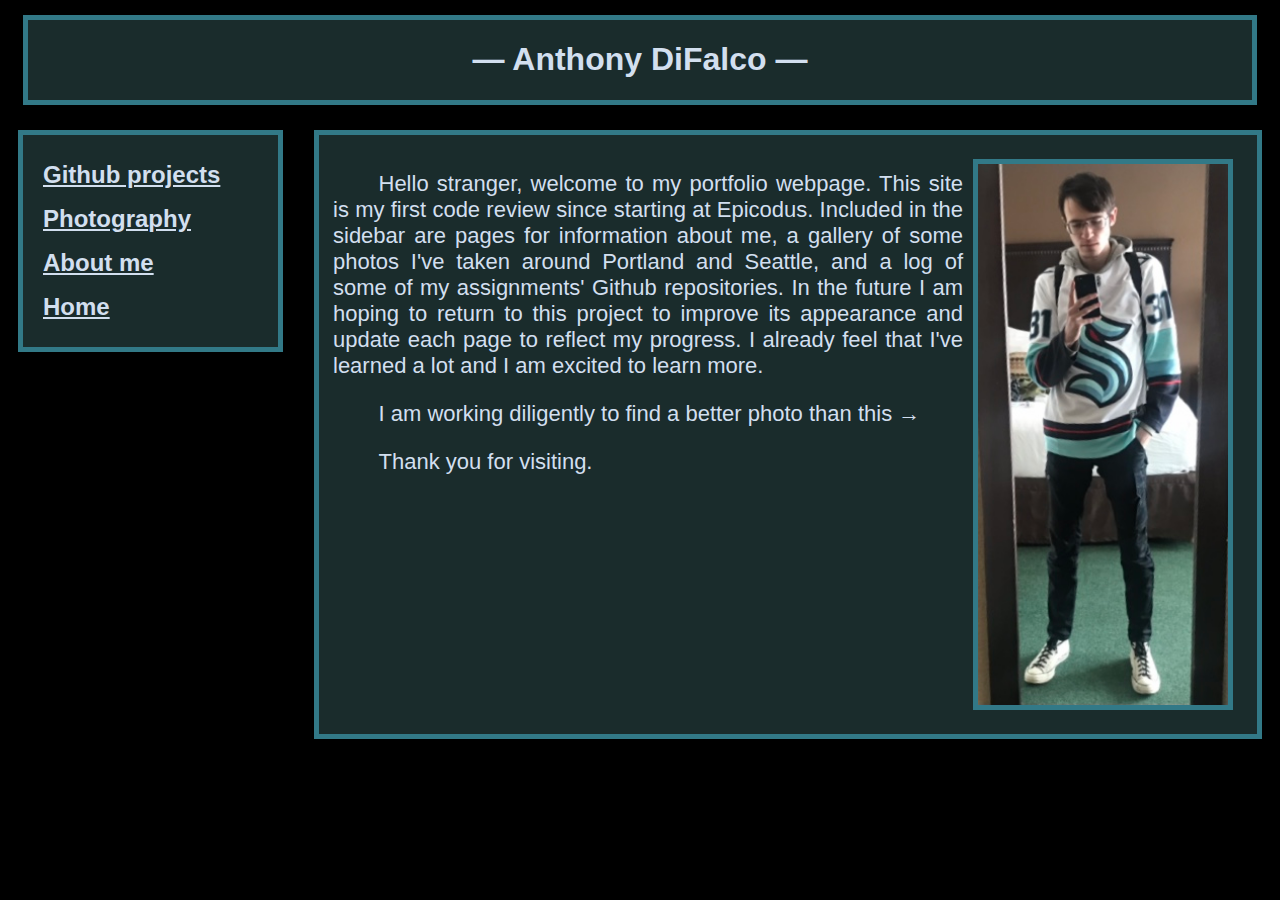
==== index.html @ b197f3e6 "fill about-me.html with basic personal information" ====
<!DOCTYPE html>
<html lang="en-US">
<head>
  <link href="css/styles.css" rel="stylesheet" type="text/css" media="all">
  <title>Anthony DiFalco - Epicodus</title>
</head>
<body>
  <span class="title"><h1>— Anthony DiFalco —</h1></span>

  <div class="sidebar">
    <a href="github.html" class="link"><h1>Github projects</h1></a>
    <a href="photography.html" class="link"><h1>Photography</h1></a>
    <a href="about-me.html" class="link"><h1>About me</h1></a>
    <a href="index.html" class="link"><h1>Home</h1></a>
  </div>

  <div class="bodytext">
    <img src="img/anthony.jpg" alt="A poor photo of me showing off my cool Seattle Kraken jersey on a trip to Seattle" width="250px">
    <p>Hello stranger, welcome to my portfolio webpage. This site is my first code review since starting at Epicodus. Included in the sidebar are pages for information about me, a gallery of some photos I've taken around Portland and Seattle, and a log of some of my assignments' Github repositories. In the future I am hoping to return to this project to improve its appearance and update each page to reflect my progress. I already feel that I've learned a lot and I am excited to learn more.</p>
    <p>I am working diligently to find a better photo than this →</p>
    <p>Thank you for visiting.</p>
  </div>
</body>
</html>
---- css/styles.css ----
p {
  font-size: 22px;
}

.title {
  width: auto;
  border: solid #327987;
  border-width: 5px;
  margin: 15px;
  background-color: #1a2c2c;
  display: block;
  text-align: center;
}

.sidebar {
  width: 21%;
  border: solid #327987;
  border-width: 5px;
  padding: 10px;
  margin: 10px;
  box-sizing: border-box;
  background-color: #1a2c2c;
  float: left;
  display: block;
}

.sidebar h1 {
  font-size: 24px;
  font-weight: 900;
  margin-left: 10px;
}

.sidebar h2 {
  font-size: 20px;
  font-weight: 900;
}

.bodytext {
  width: 75%;
  border: solid #327987;
  border-width: 5px;
  padding: 14px;
  margin: 10px;
  box-sizing: border-box;
  float: right;
  background-color: #1a2c2c;
  text-indent: 5%;
  text-align: justify;
}

.bodytext h2 {
  font-size: 28px;
}

img {
  margin: 10px;
  float: right;
  border: solid #327987;
  border-width: 5px;
}

.link {
  color: #d2dfef;
}

body {
  background-color: black;
  color: #d2dfef;
  font-family: 'Trebuchet MS', 'Lucida Sans Unicode', 'Lucida Grande', 'Lucida Sans', Arial, sans-serif;
}
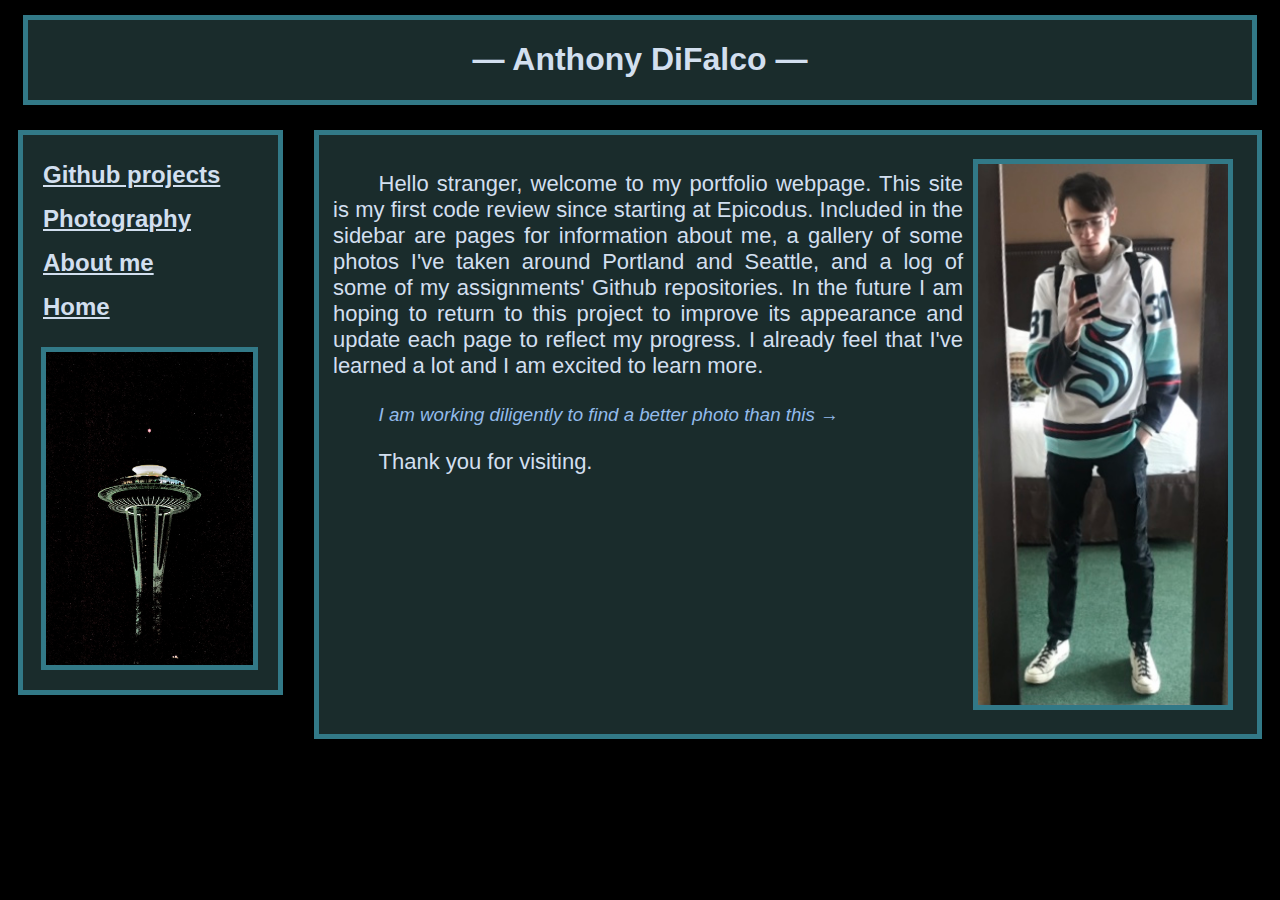
==== commit 3978fa81: "add minor formatting improvements" ====
--- a/index.html
+++ b/index.html
@@ -12,12 +12,14 @@
     <a href="photography.html" class="link"><h1>Photography</h1></a>
     <a href="about-me.html" class="link"><h1>About me</h1></a>
     <a href="index.html" class="link"><h1>Home</h1></a>
+    <img src="img/IMG_8823.jpg" alt="" width="88%">
   </div>
+
 
   <div class="bodytext">
     <img src="img/anthony.jpg" alt="A poor photo of me showing off my cool Seattle Kraken jersey on a trip to Seattle" width="250px">
     <p>Hello stranger, welcome to my portfolio webpage. This site is my first code review since starting at Epicodus. Included in the sidebar are pages for information about me, a gallery of some photos I've taken around Portland and Seattle, and a log of some of my assignments' Github repositories. In the future I am hoping to return to this project to improve its appearance and update each page to reflect my progress. I already feel that I've learned a lot and I am excited to learn more.</p>
-    <p>I am working diligently to find a better photo than this →</p>
+    <p><em>I am working diligently to find a better photo than this →</em></p>
     <p>Thank you for visiting.</p>
   </div>
 </body>
--- a/css/styles.css
+++ b/css/styles.css
@@ -1,5 +1,15 @@
 p {
   font-size: 22px;
+}
+
+strong {
+  font-size: 115%;
+  color: #93bbeb;
+}
+
+em {
+  font-size: 85%;
+  color: #93bbeb;
 }
 
 .title {
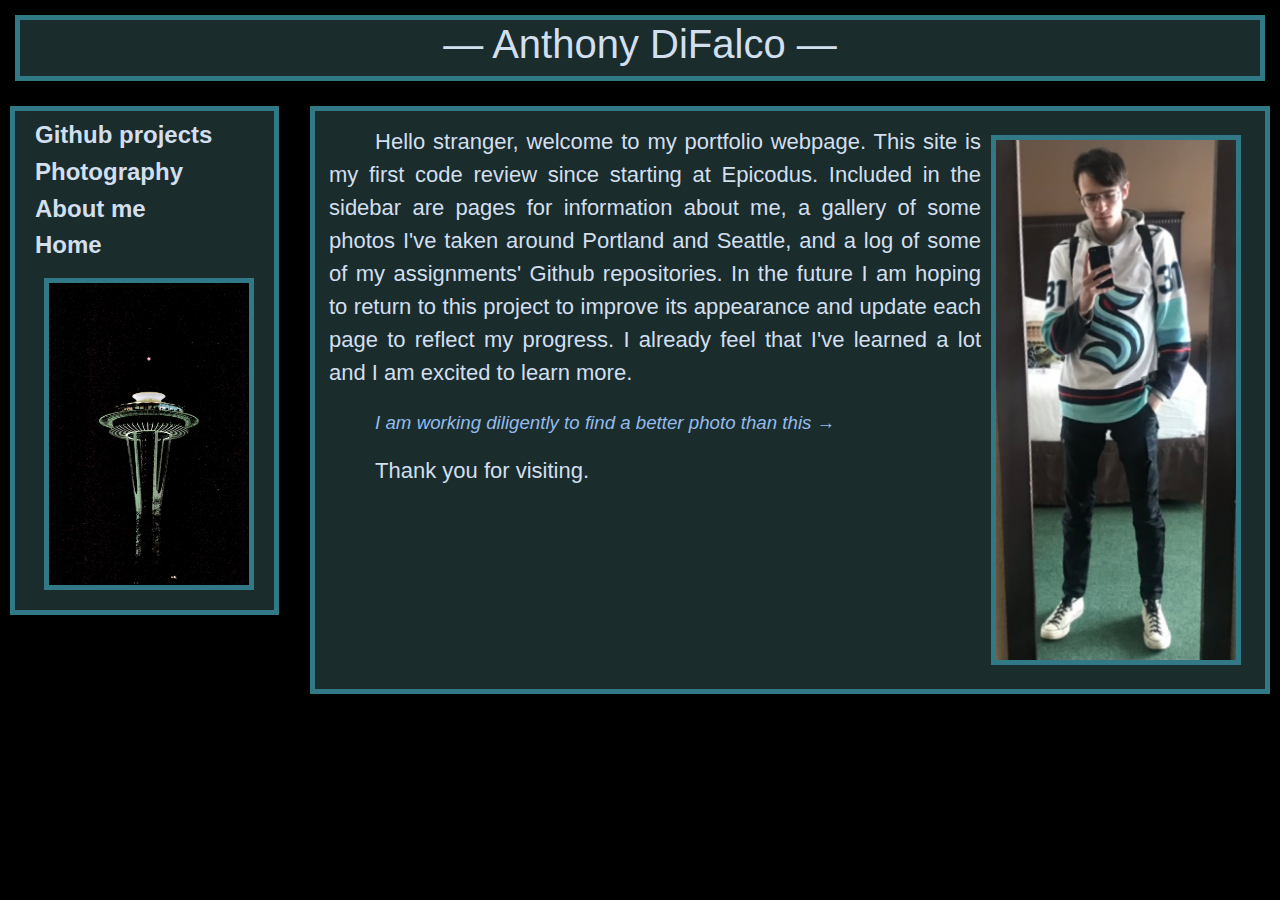
==== commit b47950a4: "WIP: rewrite photography.html to include bootstrap elements" ====
--- a/index.html
+++ b/index.html
@@ -1,6 +1,7 @@
 <!DOCTYPE html>
 <html lang="en-US">
 <head>
+  <link href="css/bootstrap.css" rel="stylesheet" type="text/css" media="all">
   <link href="css/styles.css" rel="stylesheet" type="text/css" media="all">
   <title>Anthony DiFalco - Epicodus</title>
 </head>
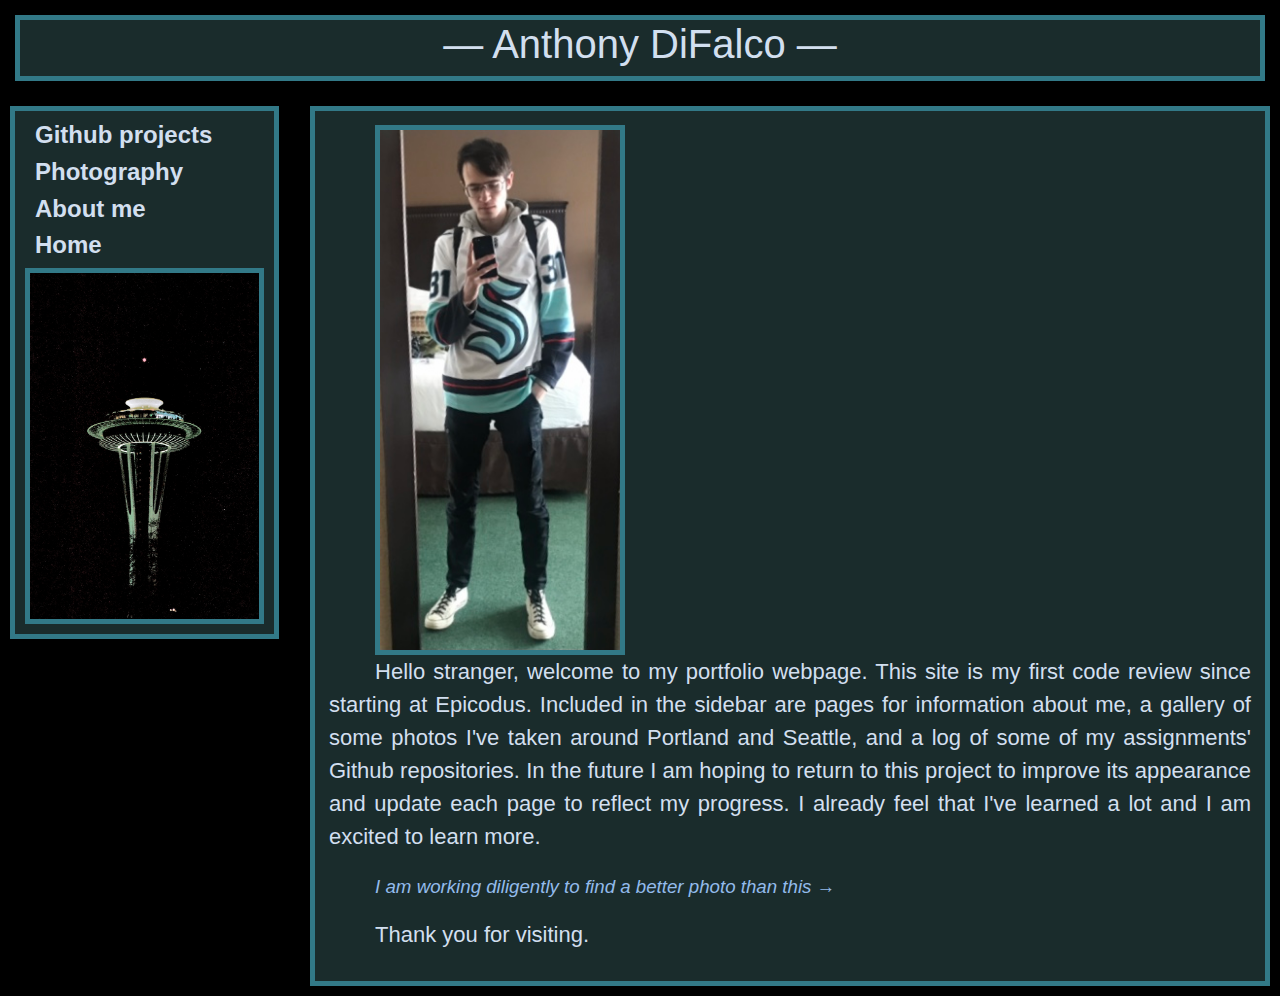
==== commit 5ca70c58: "rewrite photography.html to align images along bootstrap grid" ====
--- a/index.html
+++ b/index.html
@@ -13,7 +13,7 @@
     <a href="photography.html" class="link"><h1>Photography</h1></a>
     <a href="about-me.html" class="link"><h1>About me</h1></a>
     <a href="index.html" class="link"><h1>Home</h1></a>
-    <img src="img/IMG_8823.jpg" alt="" width="88%">
+    <img src="img/IMG_8823.jpg" alt="" width="100%">
   </div>
 
 
--- a/css/styles.css
+++ b/css/styles.css
@@ -63,8 +63,7 @@
 }
 
 img {
-  margin: 10px;
-  float: right;
+  margin: auto;
   border: solid #327987;
   border-width: 5px;
 }
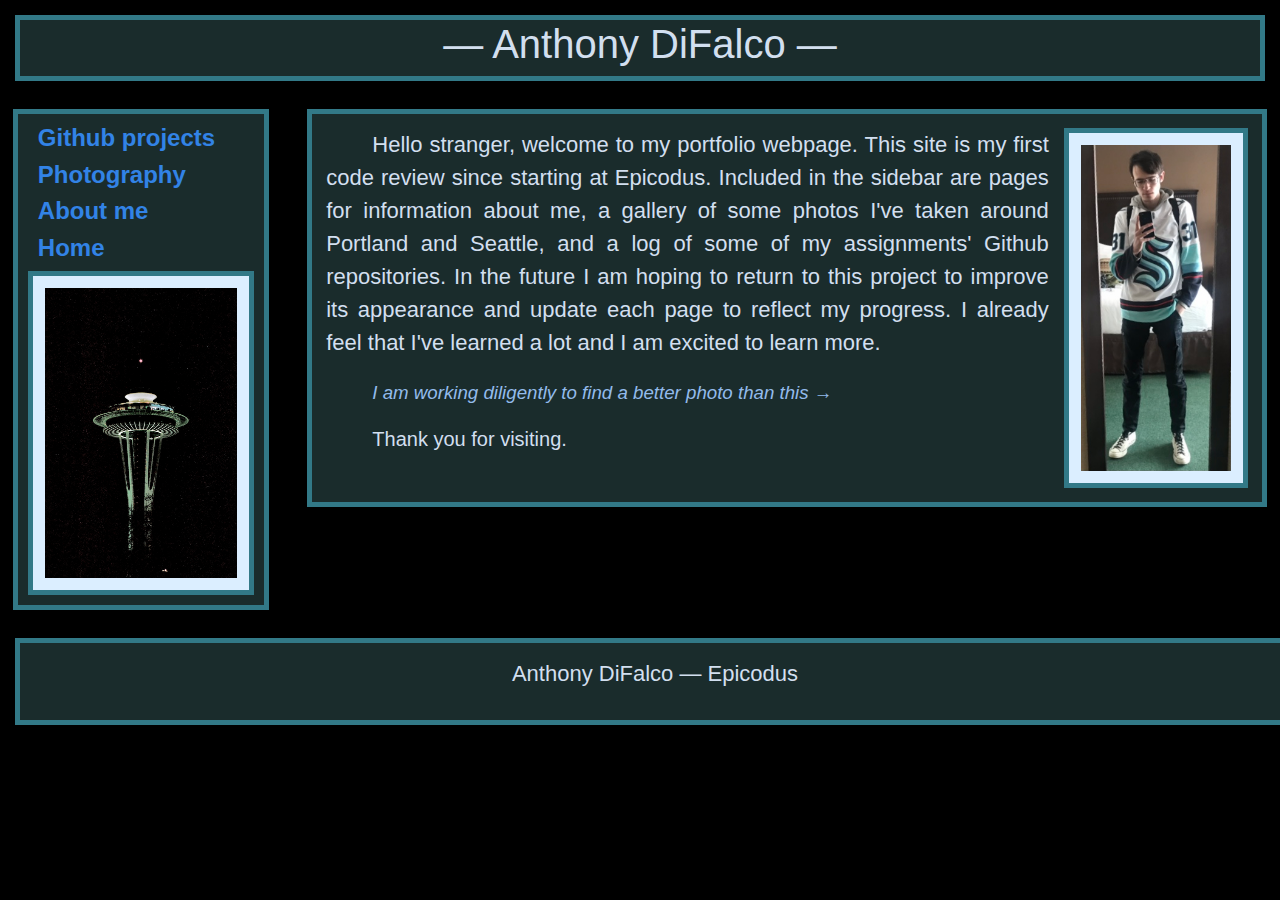
==== commit 76b5026a: "add div class for a footer box element on every page" ====
--- a/index.html
+++ b/index.html
@@ -18,10 +18,14 @@
 
 
   <div class="bodytext">
-    <img src="img/anthony.jpg" alt="A poor photo of me showing off my cool Seattle Kraken jersey on a trip to Seattle" width="250px">
+    <img src="img/anthony.jpg" alt="A poor photo of me showing off my cool Seattle Kraken jersey on a trip to Seattle" width="20%" class="img-right">
     <p>Hello stranger, welcome to my portfolio webpage. This site is my first code review since starting at Epicodus. Included in the sidebar are pages for information about me, a gallery of some photos I've taken around Portland and Seattle, and a log of some of my assignments' Github repositories. In the future I am hoping to return to this project to improve its appearance and update each page to reflect my progress. I already feel that I've learned a lot and I am excited to learn more.</p>
     <p><em>I am working diligently to find a better photo than this →</em></p>
-    <p>Thank you for visiting.</p>
+    <p class="lead">Thank you for visiting.</p>
+  </div>
+
+  <div class="footer">
+    <p>Anthony DiFalco — Epicodus</p>
   </div>
 </body>
 </html>
--- a/css/styles.css
+++ b/css/styles.css
@@ -12,24 +12,22 @@
   color: #93bbeb;
 }
 
-.title {
+.title { 
+  border: 5px solid #327987;
+  background-color: #1a2c2c;
   width: auto;
-  border: solid #327987;
-  border-width: 5px;
   margin: 15px;
-  background-color: #1a2c2c;
   display: block;
   text-align: center;
 }
 
 .sidebar {
-  width: 21%;
-  border: solid #327987;
-  border-width: 5px;
+  border: 5px solid #327987;
+  background-color: #1a2c2c;
+  width: 20%;
   padding: 10px;
-  margin: 10px;
+  margin: 1%;
   box-sizing: border-box;
-  background-color: #1a2c2c;
   float: left;
   display: block;
 }
@@ -46,14 +44,14 @@
 }
 
 .bodytext {
+  border: 5px solid #327987;
+  background-color: #1a2c2c;
   width: 75%;
-  border: solid #327987;
-  border-width: 5px;
   padding: 14px;
-  margin: 10px;
+  margin: 1%;
   box-sizing: border-box;
+  display: block;
   float: right;
-  background-color: #1a2c2c;
   text-indent: 5%;
   text-align: justify;
 }
@@ -62,18 +60,40 @@
   font-size: 28px;
 }
 
+.footer {
+  border: 5px solid #327987;
+  background-color: #1a2c2c;
+  width: 100%;
+  padding: 14px;
+  margin: 15px;
+  box-sizing: border-box;
+  display: block;
+  float: left;
+  text-align: center;
+}
+
 img {
+  border: 5px solid #327987;
+  background-color:#dbeeff;
   margin: auto;
-  border: solid #327987;
-  border-width: 5px;
+  padding: 12px;
+}
+
+.img-right {
+  float: right;
+  margin-left: 15px;
 }
 
 .link {
-  color: #d2dfef;
+  color: #3283e6;
 }
 
 body {
   background-color: black;
   color: #d2dfef;
-  font-family: 'Trebuchet MS', 'Lucida Sans Unicode', 'Lucida Grande', 'Lucida Sans', Arial, sans-serif;
+  font-family:'Segoe UI', Tahoma, Geneva, Verdana, sans-serif;
+}
+
+.row {
+  margin-bottom: 10px;
 }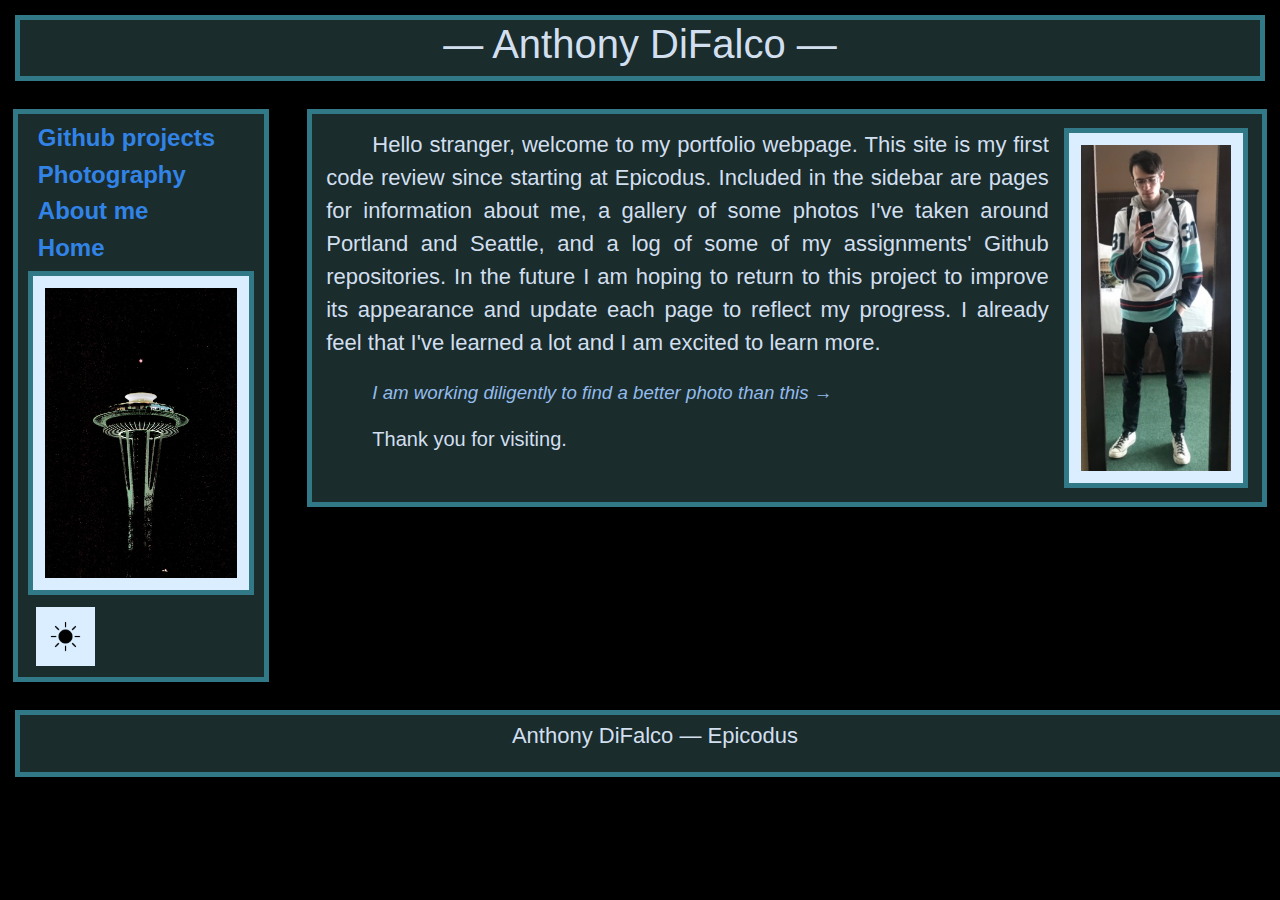
==== commit d22401cb: "WIP: add light/dark theme functionality using JavaScript" ====
--- a/index.html
+++ b/index.html
@@ -3,6 +3,8 @@
 <head>
   <link href="css/bootstrap.css" rel="stylesheet" type="text/css" media="all">
   <link href="css/styles.css" rel="stylesheet" type="text/css" media="all">
+  <script src="js/jquery-3.6.0.js"></script>
+  <script src="js/scripts.js"></script>
   <title>Anthony DiFalco - Epicodus</title>
 </head>
 <body>
@@ -14,8 +16,13 @@
     <a href="about-me.html" class="link"><h1>About me</h1></a>
     <a href="index.html" class="link"><h1>Home</h1></a>
     <img src="img/IMG_8823.jpg" alt="" width="100%">
+    <div id="theme">
+      <button class="btn link" id="themedark"><span class="clickable"><img src="img/icon-moon.png" width="80%"></span></button>
+    </div>
+    <div id="theme-hidden">
+      <button class="btn link" id="themelight"><span class="clickable"><img src="img/icon-sun.png" width="80%"></span></button>
+    </div>
   </div>
-
 
   <div class="bodytext">
     <img src="img/anthony.jpg" alt="A poor photo of me showing off my cool Seattle Kraken jersey on a trip to Seattle" width="20%" class="img-right">
--- a/css/styles.css
+++ b/css/styles.css
@@ -64,7 +64,7 @@
   border: 5px solid #327987;
   background-color: #1a2c2c;
   width: 100%;
-  padding: 14px;
+  padding: 4px;
   margin: 15px;
   box-sizing: border-box;
   display: block;
@@ -94,6 +94,41 @@
   font-family:'Segoe UI', Tahoma, Geneva, Verdana, sans-serif;
 }
 
+.light-theme {
+  background-color: #dbeeff;
+  color: #1a2c2c;
+  font-family:'Segoe UI', Tahoma, Geneva, Verdana, sans-serif;
+}
+
+.dark-theme {
+  background-color: black;
+  color: #d2dfef;
+  font-family:'Segoe UI', Tahoma, Geneva, Verdana, sans-serif;
+}
+
 .row {
   margin-bottom: 10px;
+}
+
+#theme {
+  display: none;
+}
+
+.btn {
+  padding: 0px;
+}
+
+.btn img {
+  border: none;
+  padding: none;
+  margin-top: 15%;
+}
+
+.clickable {
+  cursor: pointer;
+  color: #0088cc;
+}
+
+.clickable:hover {
+  color: black;
 }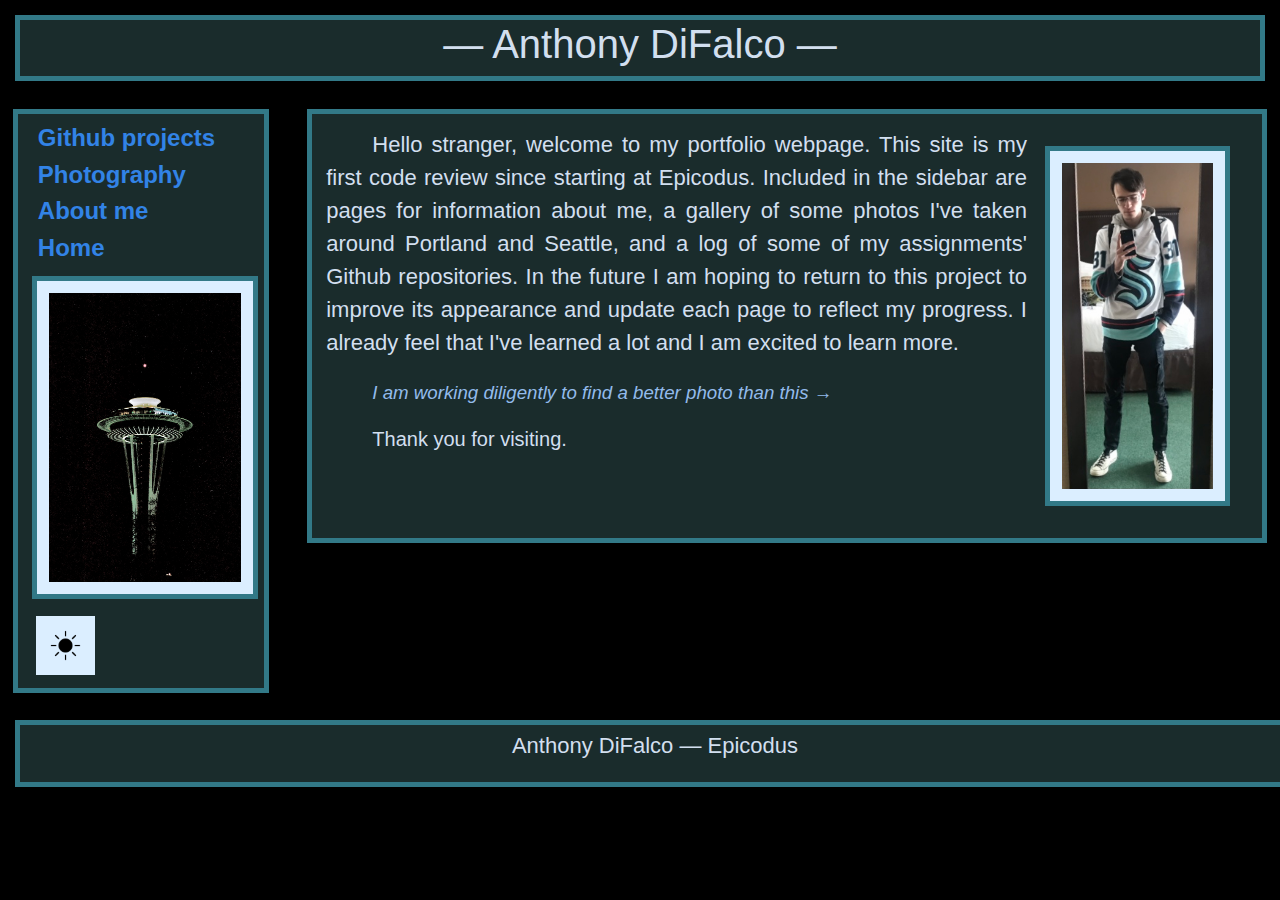
==== commit a760ff52: "WIP: add light/dark theme functionality to each element in CSS" ====
--- a/index.html
+++ b/index.html
@@ -7,7 +7,7 @@
   <script src="js/scripts.js"></script>
   <title>Anthony DiFalco - Epicodus</title>
 </head>
-<body>
+<body class="dark-theme">
   <span class="title"><h1>— Anthony DiFalco —</h1></span>
 
   <div class="sidebar">
--- a/css/styles.css
+++ b/css/styles.css
@@ -1,3 +1,85 @@
+.light-theme {
+  background-color: #dbeeff;
+  color: #1a2c2c;
+  font-family:'Segoe UI', Tahoma, Geneva, Verdana, sans-serif;
+}
+
+.light-theme .bodytext{
+  border: 5px solid #3283e6;
+  background-color: #93bbeb;
+  width: 75%;
+  padding: 14px;
+  margin: 1%;
+  box-sizing: border-box;
+  display: block;
+  float: right;
+  text-indent: 5%;
+  text-align: justify;
+}
+
+.light-theme .sidebar {
+  border: 5px solid #3283e6;
+  background-color: #93bbeb;
+  width: 20%;
+  padding: 10px;
+  margin: 1%;
+  box-sizing: border-box;
+  float: left;
+  display: block;
+}
+
+.light-theme .link {
+  color: #1a2c2c;
+}
+
+.light-theme img {
+  border: 5px solid #327987;
+  background-color:#dbeeff;
+  margin: 2%;
+  padding: 12px;
+}
+
+.dark-theme {
+  background-color: black;
+  color: #d2dfef;
+  font-family:'Segoe UI', Tahoma, Geneva, Verdana, sans-serif;
+}
+
+.dark-theme .bodytext{
+  border: 5px solid #327987;
+  background-color: #1a2c2c;
+  width: 75%;
+  padding: 14px;
+  margin: 1%;
+  box-sizing: border-box;
+  display: block;
+  float: right;
+  text-indent: 5%;
+  text-align: justify;
+}
+
+.dark-theme .sidebar {
+  border: 5px solid #327987;
+  background-color: #1a2c2c;
+  width: 20%;
+  padding: 10px;
+  margin: 1%;
+  box-sizing: border-box;
+  float: left;
+  display: block;
+}
+
+.dark-theme .link {
+  color: #3283e6;
+}
+
+.dark-theme img {
+  border: 5px solid #327987;
+  background-color:#dbeeff;
+  margin: 2%;
+  padding: 12px;
+}
+
 p {
   font-size: 22px;
 }
@@ -19,17 +101,6 @@
   margin: 15px;
   display: block;
   text-align: center;
-}
-
-.sidebar {
-  border: 5px solid #327987;
-  background-color: #1a2c2c;
-  width: 20%;
-  padding: 10px;
-  margin: 1%;
-  box-sizing: border-box;
-  float: left;
-  display: block;
 }
 
 .sidebar h1 {
@@ -94,18 +165,6 @@
   font-family:'Segoe UI', Tahoma, Geneva, Verdana, sans-serif;
 }
 
-.light-theme {
-  background-color: #dbeeff;
-  color: #1a2c2c;
-  font-family:'Segoe UI', Tahoma, Geneva, Verdana, sans-serif;
-}
-
-.dark-theme {
-  background-color: black;
-  color: #d2dfef;
-  font-family:'Segoe UI', Tahoma, Geneva, Verdana, sans-serif;
-}
-
 .row {
   margin-bottom: 10px;
 }
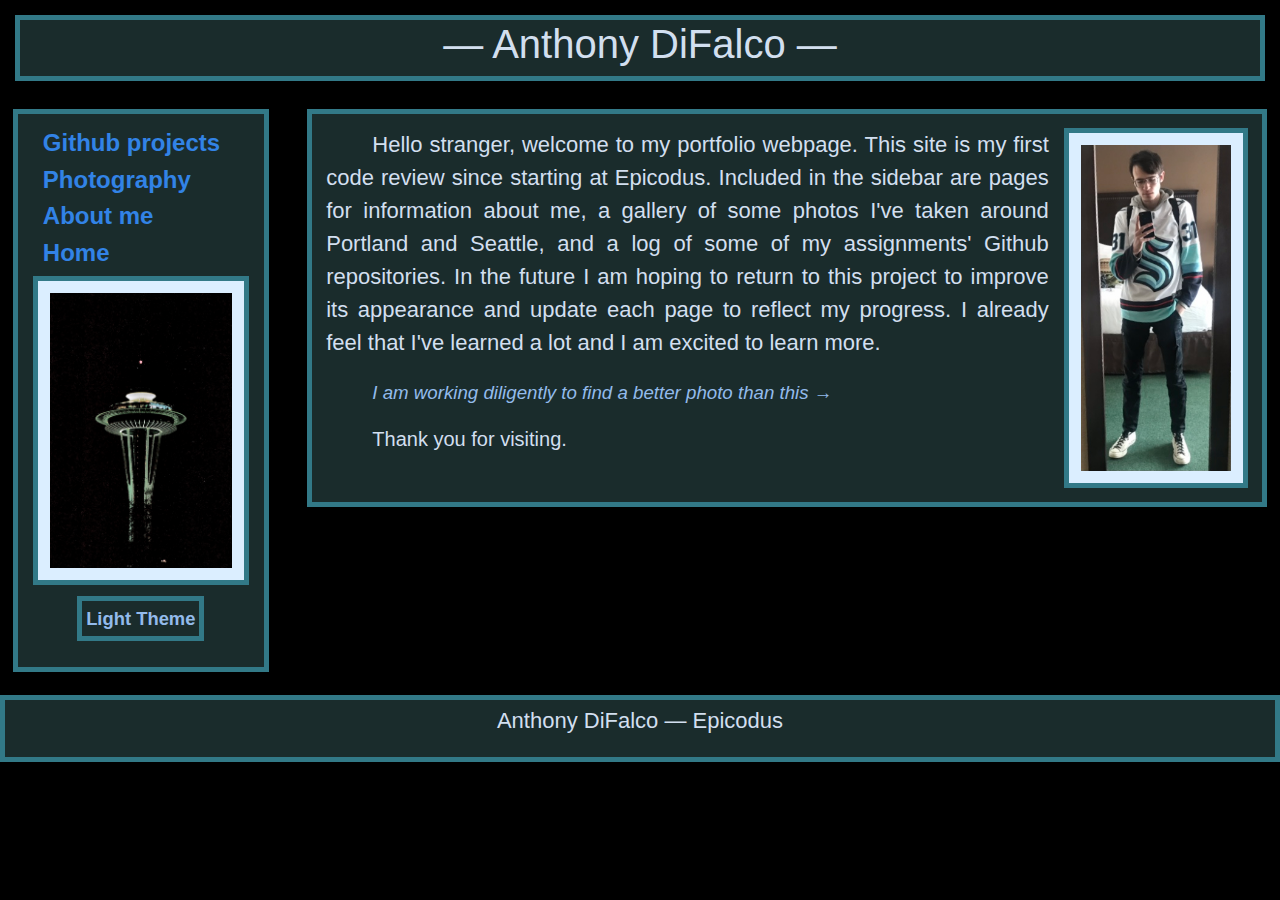
==== commit d71856ff: "update css elements for light and dark theme compatibility" ====
--- a/index.html
+++ b/index.html
@@ -16,11 +16,13 @@
     <a href="about-me.html" class="link"><h1>About me</h1></a>
     <a href="index.html" class="link"><h1>Home</h1></a>
     <img src="img/IMG_8823.jpg" alt="" width="100%">
-    <div id="theme">
-      <button class="btn link" id="themedark"><span class="clickable"><img src="img/icon-moon.png" width="80%"></span></button>
-    </div>
-    <div id="theme-hidden">
-      <button class="btn link" id="themelight"><span class="clickable"><img src="img/icon-sun.png" width="80%"></span></button>
+    <div class="row justify-content-center">
+      <div id="theme">
+        <button class="btn" id="themedark"><span class="clickable footer link"><strong>Dark Theme</strong></span></button>
+      </div>
+      <div id="theme-hidden">
+        <button class="btn" id="themelight"><span class="clickable footer link"><strong>Light Theme</strong></span></button>
+      </div>
     </div>
   </div>
 
--- a/css/styles.css
+++ b/css/styles.css
@@ -1,12 +1,12 @@
 .light-theme {
-  background-color: #dbeeff;
+  background-color: #93bbeb;
   color: #1a2c2c;
   font-family:'Segoe UI', Tahoma, Geneva, Verdana, sans-serif;
 }
 
 .light-theme .bodytext{
   border: 5px solid #3283e6;
-  background-color: #93bbeb;
+  background-color: #dbeeff;
   width: 75%;
   padding: 14px;
   margin: 1%;
@@ -19,24 +19,60 @@
 
 .light-theme .sidebar {
   border: 5px solid #3283e6;
+  background-color: #dbeeff;
+  width: 20%;
+  padding: 15px;
+  margin: 1%;
+  box-sizing: border-box;
+  float: left;
+  display: block;
+}
+
+.light-theme .title { 
+  border: 5px solid #3283e6;
+  background-color: #dbeeff;
+  margin: 15px;
+  display: block;
+  text-align: center;
+}
+
+.light-theme .footer {
+  border: 5px solid #3283e6;
+  background-color: #dbeeff;
+  width: 100%;
+  padding: 4px;
+  margin: auto;
+  margin-top: 10px;
+  box-sizing: border-box;
+  display: block;
+  float: left;
+  text-align: center;
+}
+
+.light-theme .link {
+  color: #327987;
+}
+
+.light-theme strong {
+  font-size: 115%;
+  color: #1a2c2c;
+}
+
+.light-theme em {
+  font-size: 85%;
+  color: #1a2c2c;
+}
+
+.light-theme img {
+  border: 5px solid #3283e6;
   background-color: #93bbeb;
-  width: 20%;
-  padding: 10px;
-  margin: 1%;
-  box-sizing: border-box;
-  float: left;
-  display: block;
-}
-
-.light-theme .link {
-  color: #1a2c2c;
-}
-
-.light-theme img {
-  border: 5px solid #327987;
-  background-color:#dbeeff;
-  margin: 2%;
+  margin: auto;
   padding: 12px;
+}
+
+.light-theme .img-right {
+  float: right;
+  margin-left: 15px;
 }
 
 .dark-theme {
@@ -62,45 +98,63 @@
   border: 5px solid #327987;
   background-color: #1a2c2c;
   width: 20%;
-  padding: 10px;
-  margin: 1%;
-  box-sizing: border-box;
-  float: left;
-  display: block;
+  padding: 15px;
+  margin: 1%;
+  box-sizing: border-box;
+  float: left;
+  display: block;
+}
+
+.dark-theme .title { 
+  border: 5px solid #327987;
+  background-color: #1a2c2c;
+  width: auto;
+  margin: 15px;
+  display: block;
+  text-align: center;
+}
+
+.dark-theme .footer {
+  border: 5px solid #327987;
+  background-color: #1a2c2c;
+  width: 100%;
+  padding: 4px;
+  margin: auto;
+  margin-top: 10px;
+  box-sizing: border-box;
+  display: block;
+  float: left;
+  text-align: center;
 }
 
 .dark-theme .link {
   color: #3283e6;
 }
 
+.dark-theme strong {
+  font-size: 115%;
+  color: #93bbeb;
+}
+
+.dark-theme em {
+  font-size: 85%;
+  color: #93bbeb;
+}
+
 .dark-theme img {
   border: 5px solid #327987;
   background-color:#dbeeff;
-  margin: 2%;
+  margin: auto;
   padding: 12px;
+}
+
+.dark-theme .img-right {
+  float: right;
+  margin-left: 15px;
 }
 
 p {
   font-size: 22px;
-}
-
-strong {
-  font-size: 115%;
-  color: #93bbeb;
-}
-
-em {
-  font-size: 85%;
-  color: #93bbeb;
-}
-
-.title { 
-  border: 5px solid #327987;
-  background-color: #1a2c2c;
-  width: auto;
-  margin: 15px;
-  display: block;
-  text-align: center;
 }
 
 .sidebar h1 {
@@ -114,55 +168,8 @@
   font-weight: 900;
 }
 
-.bodytext {
-  border: 5px solid #327987;
-  background-color: #1a2c2c;
-  width: 75%;
-  padding: 14px;
-  margin: 1%;
-  box-sizing: border-box;
-  display: block;
-  float: right;
-  text-indent: 5%;
-  text-align: justify;
-}
-
 .bodytext h2 {
   font-size: 28px;
-}
-
-.footer {
-  border: 5px solid #327987;
-  background-color: #1a2c2c;
-  width: 100%;
-  padding: 4px;
-  margin: 15px;
-  box-sizing: border-box;
-  display: block;
-  float: left;
-  text-align: center;
-}
-
-img {
-  border: 5px solid #327987;
-  background-color:#dbeeff;
-  margin: auto;
-  padding: 12px;
-}
-
-.img-right {
-  float: right;
-  margin-left: 15px;
-}
-
-.link {
-  color: #3283e6;
-}
-
-body {
-  background-color: black;
-  color: #d2dfef;
-  font-family:'Segoe UI', Tahoma, Geneva, Verdana, sans-serif;
 }
 
 .row {
